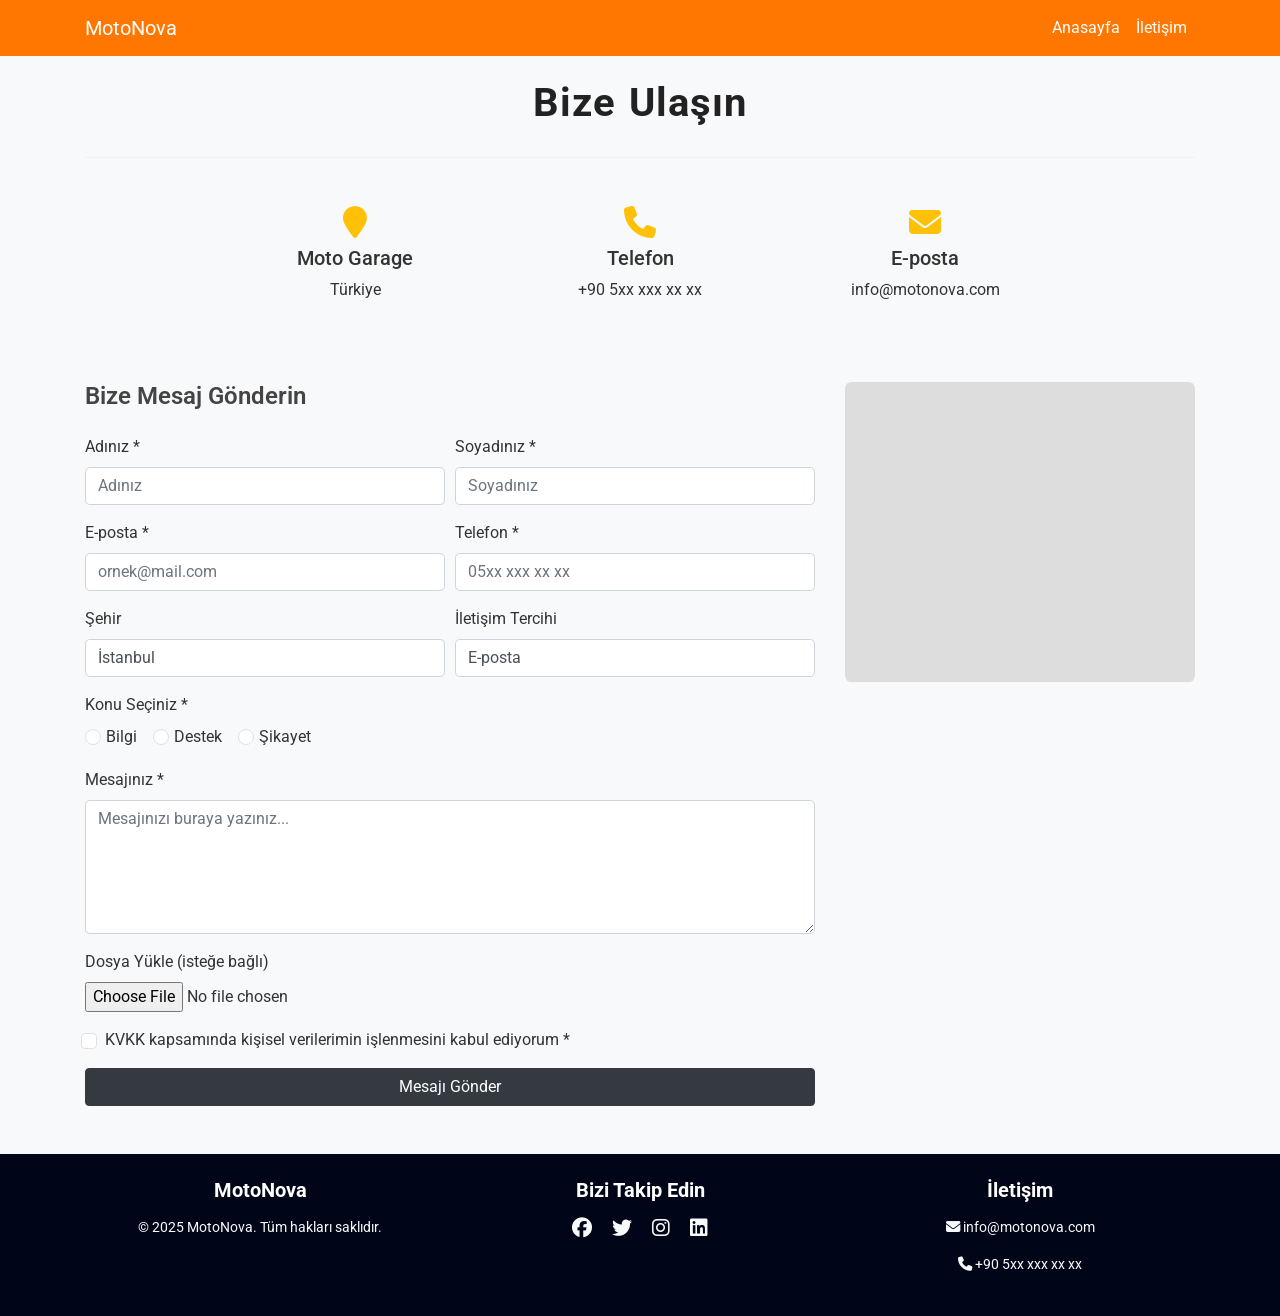
==== iletisim.html @ ec6ee9ca "Add files via upload" ====
<!DOCTYPE html>
<html lang="tr">
  <head>
    <meta charset="UTF-8" />
    <title>İletişim</title>
    <meta name="viewport" content="width=device-width, initial-scale=1.0" />
    <link
      href="https://cdn.jsdelivr.net/npm/bootstrap@5.3.0/dist/css/bootstrap.min.css"
      rel="stylesheet"
    />
    <link rel="stylesheet" href="css/style.css" />
    <link
      href="https://fonts.googleapis.com/css?family=Roboto"
      rel="stylesheet"
    />
    <link
      rel="stylesheet"
      href="https://maxcdn.bootstrapcdn.com/bootstrap/4.0.0-beta.2/css/bootstrap.min.css"
      integrity="sha384-PsH8R72JQ3SOdhVi3uxftmaW6Vc51MKb0q5P2rRUpPvrszuE4W1povHYgTpBfshb"
      crossorigin="anonymous"
    />
    <link
      href="https://maxcdn.bootstrapcdn.com/font-awesome/4.7.0/css/font-awesome.min.css"
      rel="stylesheet"
      integrity="sha384-wvfXpqpZZVQGK6TAh5PVlGOfQNHSoD2xbE+QkPxCAFlNEevoEH3Sl0sibVcOQVnN"
      crossorigin="anonymous"
    />

    <title>MotoNova</title>
    <link
      rel="stylesheet"
      href="https://cdnjs.cloudflare.com/ajax/libs/font-awesome/6.5.0/css/all.min.css"
    />
    <link rel="stylesheet" href="CSS/style.css" />
  </head>
  <body>
    <nav class="navbar navbar-expand-md navbar-dark fixed-top">
      <div class="container">
        <a class="navbar-brand" href="#">MotoNova</a>
        <button
          class="navbar-toggler"
          type="button"
          data-toggle="collapse"
          data-target="#navbarsExampleDefault"
          aria-controls="navbarsExampleDefault"
          aria-expanded="false"
          aria-label="Toggle navigation"
        >
          <span class="navbar-toggler-icon"></span>
        </button>

        <div
          class="collapse navbar-collapse justify-content-end"
          id="navbarsExampleDefault"
        >
          <ul class="navbar-nav">
            <li class="nav-item">
              <a class="nav-link" href="index.html">Anasayfa </a>
            </li>

            <li class="nav-item">
              <a class="nav-link" href="iletisim.html">İletişim </a>
            </li>
          </ul>
        </div>
      </div>
    </nav>

    <section id="contact" class="contact-section py-5 bg-light">
      <div class="container">
        <div class="sectionHead text-center mb-4">Bize Ulaşın</div>
        <hr class="mb-5" />

        <div class="row text-center justify-content-center mb-5">
          <div class="col-md-3 mb-3">
            <i class="fa fa-map-marker fa-2x text-warning mb-2"></i>
            <h5>Moto Garage</h5>
            <p>Türkiye</p>
          </div>
          <div class="col-md-3 mb-3">
            <i class="fa fa-phone fa-2x text-warning mb-2"></i>
            <h5>Telefon</h5>
            <p>+90 5xx xxx xx xx</p>
          </div>
          <div class="col-md-3 mb-3">
            <i class="fa fa-envelope fa-2x text-warning mb-2"></i>
            <h5>E-posta</h5>
            <p>info@motonova.com</p>
          </div>
        </div>

        <div class="row">
          <div class="col-md-8">
            <h4 class="mb-4">Bize Mesaj Gönderin</h4>
            <form id="iletisimForm">
              <div class="form-row">
                <div class="form-group col-md-6">
                  <label>Adınız *</label>
                  <input
                    type="text"
                    class="form-control"
                    placeholder="Adınız"
                    required
                  />
                </div>
                <div class="form-group col-md-6">
                  <label>Soyadınız *</label>
                  <input
                    type="text"
                    class="form-control"
                    placeholder="Soyadınız"
                    required
                  />
                </div>
              </div>

              <div class="form-row">
                <div class="form-group col-md-6">
                  <label>E-posta *</label>
                  <input
                    type="email"
                    class="form-control"
                    placeholder="ornek@mail.com"
                    required
                  />
                </div>
                <div class="form-group col-md-6">
                  <label>Telefon *</label>
                  <input
                    type="tel"
                    class="form-control"
                    placeholder="05xx xxx xx xx"
                    required
                  />
                </div>
              </div>

              <div class="form-row">
                <div class="form-group col-md-6">
                  <label>Şehir</label>
                  <select class="form-control">
                    <option>İstanbul</option>
                    <option>Ankara</option>
                    <option>İzmir</option>
                    <option>Antalya</option>
                    <option>Diğer</option>
                  </select>
                </div>
                <div class="form-group col-md-6">
                  <label>İletişim Tercihi</label>
                  <select class="form-control">
                    <option>E-posta</option>
                    <option>Telefon</option>
                    <option>SMS</option>
                  </select>
                </div>
              </div>

              <div class="form-group">
                <label>Konu Seçiniz *</label><br />
                <div class="form-check form-check-inline">
                  <input
                    class="form-check-input"
                    type="radio"
                    name="konu"
                    value="Bilgi"
                    required
                  />
                  <label class="form-check-label">Bilgi</label>
                </div>
                <div class="form-check form-check-inline">
                  <input
                    class="form-check-input"
                    type="radio"
                    name="konu"
                    value="Destek"
                  />
                  <label class="form-check-label">Destek</label>
                </div>
                <div class="form-check form-check-inline">
                  <input
                    class="form-check-input"
                    type="radio"
                    name="konu"
                    value="Şikayet"
                  />
                  <label class="form-check-label">Şikayet</label>
                </div>
              </div>

              <div class="form-group">
                <label>Mesajınız *</label>
                <textarea
                  class="form-control"
                  rows="5"
                  placeholder="Mesajınızı buraya yazınız..."
                  required
                ></textarea>
              </div>

              <div class="form-group">
                <label>Dosya Yükle (isteğe bağlı)</label>
                <input type="file" class="form-control-file" />
              </div>

              <div class="form-check mb-3">
                <input class="form-check-input" type="checkbox" required />
                <label class="form-check-label">
                  KVKK kapsamında kişisel verilerimin işlenmesini kabul ediyorum
                  *
                </label>
              </div>

              <button type="submit" class="btn btn-dark btn-block">
                Mesajı Gönder
              </button>
            </form>
          </div>
          <div class="col-md-4 mb-4">
            <div class="map-container" style="height: 300px">
              <iframe
                src="https://www.google.com/maps/embed?pb=..."
                width="100%"
                height="100%"
                style="border: 0"
                allowfullscreen=""
                loading="lazy"
                referrerpolicy="no-referrer-when-downgrade"
              ></iframe>
            </div>
          </div>
        </div>
      </div>
    </section>

    <footer class="footer text-light py-4">
      <div class="container text-center">
        <div class="row">
          <div class="col-md-4 mb-3 mb-md-0">
            <h5>MotoNova</h5>
            <p>© 2025 MotoNova. Tüm hakları saklıdır.</p>
          </div>
          <div class="col-md-4 mb-3 mb-md-0">
            <h5>Bizi Takip Edin</h5>
            <a href="#" class="text-light mx-2"
              ><i class="fab fa-facebook fa-lg"></i
            ></a>
            <a href="#" class="text-light mx-2"
              ><i class="fab fa-twitter fa-lg"></i
            ></a>
            <a href="#" class="text-light mx-2"
              ><i class="fab fa-instagram fa-lg"></i
            ></a>
            <a href="#" class="text-light mx-2"
              ><i class="fab fa-linkedin fa-lg"></i
            ></a>
          </div>
          <div class="col-md-4">
            <h5>İletişim</h5>
            <p><i class="fa fa-envelope"></i> info@motonova.com</p>
            <p><i class="fa fa-phone"></i> +90 5xx xxx xx xx</p>
          </div>
        </div>
      </div>
    </footer>

    <script
      src="https://code.jquery.com/jquery-3.3.1.slim.min.js"
      integrity="sha384-q8i/X+965DzO0rT7abK41JStQIAqVgRVzpbzo5smXKp4YfRvH+8abtTE1Pi6jizo"
      crossorigin="anonymous"
    ></script>
    <script
      src="https://cdnjs.cloudflare.com/ajax/libs/popper.js/1.14.3/umd/popper.min.js"
      integrity="sha384-ZMP7rVo3mIykV+2+9J3UJ46jBk1d4Ym5z95cZP2i6v7l0RyfYv1dRY0Qf06C5Xbk"
      crossorigin="anonymous"
    ></script>
    <script
      src="https://stackpath.bootstrapcdn.com/bootstrap/4.1.3/js/bootstrap.min.js"
      integrity="sha384-ChfqqxuZUCnJSK3+MXmPNIyE6ZbWh2IMqE241rYiqJxyMiZ6OW/JmZQ5stwEULTy"
      crossorigin="anonymous"
    ></script>
    <script src="JS/script.js"></script>
    <script src="https://cdn.jsdelivr.net/npm/bootstrap@5.3.0/dist/js/bootstrap.bundle.min.js"></script>
  </body>
</html>
---- CSS/style.css ----
*,
*::after,
*::before {
  box-sizing: border-box;
  margin: 0;
  padding: 0;
}

html,
body {
  overflow-x: hidden;
  font-family: 'Roboto', 'Segoe UI', Tahoma, Geneva, Verdana, sans-serif;
  width: 100vw;
}

.wellcome {
  height: 100vh;
  width: 100vw;
  display: block;
  position: relative;
  background-image: linear-gradient(rgba(0, 0, 0, 0.7), rgba(0, 0, 0, 0.6)), url('../img/bike.jpg');
  background-repeat: no-repeat;
  background-attachment: fixed;
  background-size: cover;
  z-index: 1;
}

.wellcomeMsg {
  display: block;
  position: absolute;
  top: 50%;
  left: 50%;
  z-index: 5;
  transform: translate(-50%, -50%);
  color: #fff;
  text-align: center;
}

.wellcomeMsg .headTag {
  font-size: 80px;
  font-weight: bold;
  letter-spacing: 15px;
  text-transform: uppercase;
}

.wellcomeMsg .subTag,
.sectionHead {
  font-size: 20px;
  padding: 25px 0;
  text-transform: capitalize;
  letter-spacing: 1px;
  word-spacing: 1.5px;
}

section {
  display: block;
  padding: 40px 0;
  width: 100%;
}

section:nth-child(even) {
  background-color: white;
}

section:nth-child(odd) {
  background-color: #f0f0f0;
}

#shop {
  background-color: rgba(0, 0, 0, 0);
}

.sectionHead {
  text-align: center;
  font-size: 40px;
  margin: 25px 0;
  padding: 0;
  font-weight: bold;
}

.box {
  text-align: center;
  transition: all 0.2s ease-out;
  padding: 24px 4px;
  background-color: #010518;
  color: #fff;
  box-shadow: 9px 9px 16px 0px rgba(0, 0, 0, 0.25);
}

.box:hover {
  background-color: black;
  transform: scale(1.1);
  color: #fff;
}

.box>p {
  width: 85%;
  text-align: center;
  margin-top: 0;
  transform: translate(10%, 0%);
}

.box>.icon {
  font-size: 40px;
  border: 2px solid #fff;
  padding: 25px;
  border-radius: 50%;
  width: 45%;
  display: block;
  margin-left: 28%;
  margin-bottom: 10px;
}

.box>h4 {
  padding: 20px 0;
  font-weight: bold;
}

.sectionSubHead {
  font-size: 24px;
  font-weight: bold;
  letter-spacing: 1px;
  word-spacing: 1.5px;
  margin-bottom: 5px;
  margin-top: 32px;
}

.sectionSubSubHead {
  font-size: 22px;
  letter-spacing: 1px;
  word-spacing: 1.5px;
  margin-bottom: 32px;
  margin-top: 32px;
}

.parallex-section {
  margin: 0;
  padding: 0;
}

.parallex {
  background-repeat: no-repeat;
  background-attachment: fixed;
  background-size: cover;
  z-index: 1;
  display: block;
  height: 40vh;
  width: 100vw;
}

#parallex-set-1 {
  background-image: linear-gradient(rgba(0, 0, 0, 0.4), rgba(0, 0, 0, 0.4)), url('../img/road.jpg');
}

#parallex-set-2 {
  background-image: linear-gradient(rgba(0, 0, 0, 0.4), rgba(0, 0, 0, 0.4)), url('../img/back.jpg');
}

#parallex-set-3 {
  background-image: linear-gradient(rgba(0, 0, 0, 0.4), rgba(0, 0, 0, 0.4)), url('../img/bike3.jpg');
}

.item-box {
  position: relative;
  width: 100%;
  height: 100%;
  color: #fff;
  box-shadow: 9px 6px 13px rgba(0, 0, 0, 0.32);
  transition: all 0.2s;
}

.item-box:hover {
  transform: scale(1.2);
}

.item-box .item-box-img {
  width: 100%;
  height: 100%;
  z-index: 15;
  background-image: linear-gradient(rgba(0, 0, 0, 0.5), rgba(0, 0, 0, 0.7));
}

.item-box .item-box-img>img {
  width: 100%;
  height: 100%;
  position: relative;
  z-index: -1;
}

.item-box-head {
  position: absolute;
  top: 0;
  left: 0;
  padding: 14px;
  margin-left: 21px;
  padding-left: 0;
  font-size: 25px;
  font-weight: bold;
  letter-spacing: 1px;
}

.item-box .item-box-sub-text {
  position: absolute;
  left: 0;
  top: 4px;
  line-height: 1;
  margin: 52px 8px;
  margin-left: 21px;
  width: 80%;
  font-style: italic;
  font-size: 13px;
  color: #e6e6e6;
}

.item-box .item-box-btn {
  position: absolute;
  left: 0;
  top: 8px;
  margin: 105px 8px;
  margin-left: 22px;
  font-size: 14px;
  padding: 5px 18px;
  color: #fff;
  background-color: #e47618;
  border: 0;
  cursor: pointer;
  transition: all 0.2s ease-in;
}

.item-box .item-box-btn:hover {
  background-color: #0e80cc;
}

.card-img-top {
  max-height: 190px;
}

.card {
  margin: 15px 0;
  cursor: pointer;
  box-shadow: 9px 9px 16px 0px rgba(0, 0, 0, 0.25);
}


.price-table {
  margin-top: 30px;
  font-family: 'Roboto', sans-serif;
  font-size: 16px;
}

.price-table th,
.price-table td {
  text-align: center;
  vertical-align: middle;
}

.price-table thead th {
  background-color: #343a40;

  color: white;
}

.price-table tbody tr:hover {
  background-color: #f8f9fa;

}

.faq-question {
  width: 100%;
  background-color: #010518;
  color: white;
  border: none;
  padding: 15px 20px;
  text-align: left;
  font-size: 18px;
  cursor: pointer;
  outline: none;
  border-radius: 5px;
  margin-bottom: 5px;
  transition: background-color 0.3s ease;
}

.faq-question:hover {
  background-color: #012d58;
}

.faq-answer {
  max-height: 0;
  overflow: hidden;
  transition: max-height 0.4s ease;
  background-color: #f8f9fa;
  padding: 0 20px;
  border-radius: 0 0 5px 5px;
  margin-bottom: 15px;
}

.faq-answer p {
  margin: 15px 0;
  color: #333;
}

.faq-item.active .faq-answer {
  max-height: 200px;

  padding: 15px 20px;
}

.contact-section {
  background-color: #f9fafb;
  color: #333;
  font-family: 'Roboto', sans-serif;
}

.contact-section .sectionHead {
  font-weight: 700;
  font-size: 2.5rem;
  color: #222;
}

.contact-section h4 {
  font-weight: 600;
  color: #444;
}

.contact-section form .form-control {
  border-radius: 0.3rem;
  border: 1.5px solid #ced4da;
  transition: border-color 0.3s ease;
}

.contact-section form .form-control:focus {
  border-color: #007bff;
  box-shadow: none;
}

.contact-section button.btn-primary {
  background-color: #007bff;
  border: none;
  border-radius: 0.3rem;
  transition: background-color 0.3s ease;
}

.contact-section button.btn-primary:hover {
  background-color: #0056b3;
}

.contact-info li {
  font-size: 1.1rem;
  margin-bottom: 15px;
}

.contact-info i {
  font-size: 1.2rem;
}

.map-container {
  width: 100%;
  height: 200px;
  background-color: #ddd;
  border-radius: 0.4rem;

}

.footer {
  font-family: 'Roboto', sans-serif;
  background-color: #010518;
  color: #ddd;
}

.footer h5 {
  font-weight: 700;
  margin-bottom: 15px;
  color: #fff;
}

.footer p {
  font-size: 0.9rem;
  line-height: 1.5;
}

.footer-links li {
  margin-bottom: 10px;
}

.footer-links li a {
  color: #bbb;
  text-decoration: none;
  transition: color 0.3s ease;
}

.footer-links li a:hover {
  color: #007bff;
}

.social-icons a {
  color: #bbb;
  font-size: 1.4rem;
  margin-right: 15px;
  transition: color 0.3s ease;
  text-decoration: none;
}

.social-icons a:hover {
  color: #007bff;
}

.footer-divider {
  border-color: #444;
  margin: 20px 0;
}

@media (max-width: 576px) {
  .footer .row>div {
    text-align: center;
  }

  .social-icons a {
    margin-right: 10px;
  }
}

.footer a:hover {
  color: #ffc107;

  text-decoration: none;
}


.team .member {
  position: relative;
}

.team .member .member-img {
  margin: 0 80px;
  border-radius: 50%;
  overflow: hidden;
  position: relative;
}

@media (max-width: 1024px) {
  .team .member .member-img {
    margin: 0 60px;
  }
}

.team .member .member-img img {
  position: relative;
  z-index: 1;
}

.team .member .member-img .social {
  position: absolute;
  inset: 0;
  background-color: rgba(0, 0, 0, 0.6);
  display: flex;
  justify-content: center;
  align-items: center;
  z-index: 2;
  padding-bottom: 20px;
  transition: 0.3s;
  visibility: hidden;
  opacity: 0;
}

.team .member .member-img .social a {
  transition: 0.3s;
  color: #fff;
  font-size: 20px;
  margin: 0 8px;
}

.team .member .member-img .social a:hover {
  color: var(--color-primary);
}

.team .member .member-info {
  margin-top: 30px;
}

.team .member .member-info h4 {
  font-weight: 700;
  margin-bottom: 6px;
  font-size: 18px;
  color: var(--color-secondary);
}

.team .member .member-info span {
  font-style: italic;
  display: block;
  font-size: 15px;
  color: #838893;
  margin-bottom: 10px;
}

.team .member .member-info p {
  margin-bottom: 0;
  font-size: 14px;
}

.team .member:hover .member-img .social {
  padding-bottom: 0;
  visibility: visible;
  opacity: 1;
}


.about h2 {
  font-size: 48px;
  font-weight: 700;
  font-family: var(--font-secondary);
  margin: 30px 0;
}

@media (min-width: 991px) {
  .about h2 {
    max-width: 65%;
    margin: 0 0 80px 0;
  }
}

.about .our-story {
  padding: 40px;
  background-color: #f5f6f7;
}

@media (min-width: 991px) {
  .about .our-story {
    padding-right: 35%;
  }
}

.about .our-story h4 {
  text-transform: uppercase;
  font-size: 18px;
  color: #838893;
}

.about .our-story h3 {
  font-size: 36px;
  font-weight: 700;
  margin-bottom: 20px;
  color: var(--color-secondary);
}

.about .our-story p:last-child {
  margin-bottom: 0;
}

.about ul {
  list-style: none;
  padding: 0;
  font-size: 15px;
}

.about ul li {
  padding: 5px 0;
  display: flex;
  align-items: center;
}

.about ul i {
  font-size: 20px;
  margin-right: 4px;
  color: var(--color-primary);
}

.about .watch-video i {
  font-size: 32px;
  transition: 0.3s;
  color: var(--color-primary);
}

.about .watch-video a {
  font-weight: 600;
  color: var(--color-secondary);
  margin-left: 8px;
  transition: 0.3s;
}

.about .watch-video:hover a {
  color: var(--color-primary);
}

.about .about-img {
  min-height: 600px;
  background-size: cover;
  background-position: center;
}

@media (min-width: 992px) {
  .about .about-img {
    position: absolute;
    top: 0;
    right: 0;
  }
}

.map-container {
  position: relative;
  padding-bottom: 56.25%;

  height: 0;
  overflow: hidden;
  max-width: 100%;
}

.map-container iframe {
  position: absolute;
  top: 0;
  left: 0;
  width: 100%;
  height: 100%;
  border: 0;
}

.navbar-dark {
  background-color: #ff7600;

}

.navbar-dark a {
  color: white !important;

}

.navbar-dark a:hover {
  color: rgb(42 19 16) !important;

}

.faq-answer {
  max-height: 0;
  overflow: hidden;
  transition: max-height 0.4s ease, padding 0.4s ease;
  padding: 0 0;
}

.faq-item.active .faq-answer {
  max-height: 500px;

  padding: 10px 0;
}

#backToTop {
  display: none;
  position: fixed;
  bottom: 30px;
  right: 30px;
  z-index: 100;
  background-color: #ff7600;
  color: white;
  border: none;
  border-radius: 80%;
  padding: 12px 16px;
  font-size: 20px;
  cursor: pointer;
  box-shadow: 0 4px 8px rgba(0, 0, 0, 0.2);
  transition: opacity 0.4s ease;
}

#backToTop:hover {
  background-color: #0056b3;
}

.navbar {
  position: fixed;

  top: 0;
  width: 100%;
  transition: background-color 0.3s ease;
  z-index: 1000;

  background-color: #ff7600;

}

.navbar.scrolled {
  background-color: #ff7700d8;

}

.moto-gallery-section {
  max-width: 700px;
  margin: 40px auto;
  text-align: center;
  font-family: 'Segoe UI', Tahoma, Geneva, Verdana, sans-serif;
}

.moto-gallery-section h2 {
  margin-bottom: 20px;
  color: #222;
  font-weight: 700;
}

.gallery-container {
  display: flex;
  align-items: center;
  justify-content: center;
  gap: 15px;
  position: relative;
}

.gallery {
  position: relative;
  width: 600px;
  height: 350px;
  overflow: hidden;
  border-radius: 15px;
  box-shadow: 0 6px 15px rgba(0, 0, 0, 0.2);
}

.gallery-image {
  position: absolute;
  width: 600px;
  height: 350px;
  object-fit: cover;
  top: 0;
  left: 0;
  opacity: 0;
  transition: opacity 0.6s ease-in-out;
  border-radius: 15px;
  user-select: none;
  pointer-events: none;
  z-index: 0;
}

.gallery-image.active {
  opacity: 1;
  pointer-events: auto;
  z-index: 1;
}

.gallery-btn {
  background-color: #ff7600;
  border: none;
  color: white;
  font-size: 28px;
  padding: 12px 18px;
  border-radius: 50%;
  cursor: pointer;
  box-shadow: 0 4px 8px rgba(0, 123, 255, 0.4);
  transition: background-color 0.3s ease, transform 0.2s ease;
  user-select: none;
}

.gallery-btn:hover {
  background-color: #0056b3;
  transform: scale(1.1);
}

#modernClock {
  position: fixed;
  bottom: 20px;
  left: 20px;

  background: rgba(0, 0, 0, 0.75);
  color: #fff;
  font-family: 'Segoe UI', Tahoma, Geneva, Verdana, sans-serif;
  font-size: 16px;
  padding: 12px 20px;
  border-radius: 12px;
  box-shadow: 0 4px 12px rgba(0, 0, 0, 0.3);
  user-select: none;
  z-index: 9999;
  min-width: 140px;
  text-align: center;
  letter-spacing: 1px;
  transition: background 0.3s ease;
}

#modernClock:hover {
  background: rgba(0, 0, 0, 0.9);
}
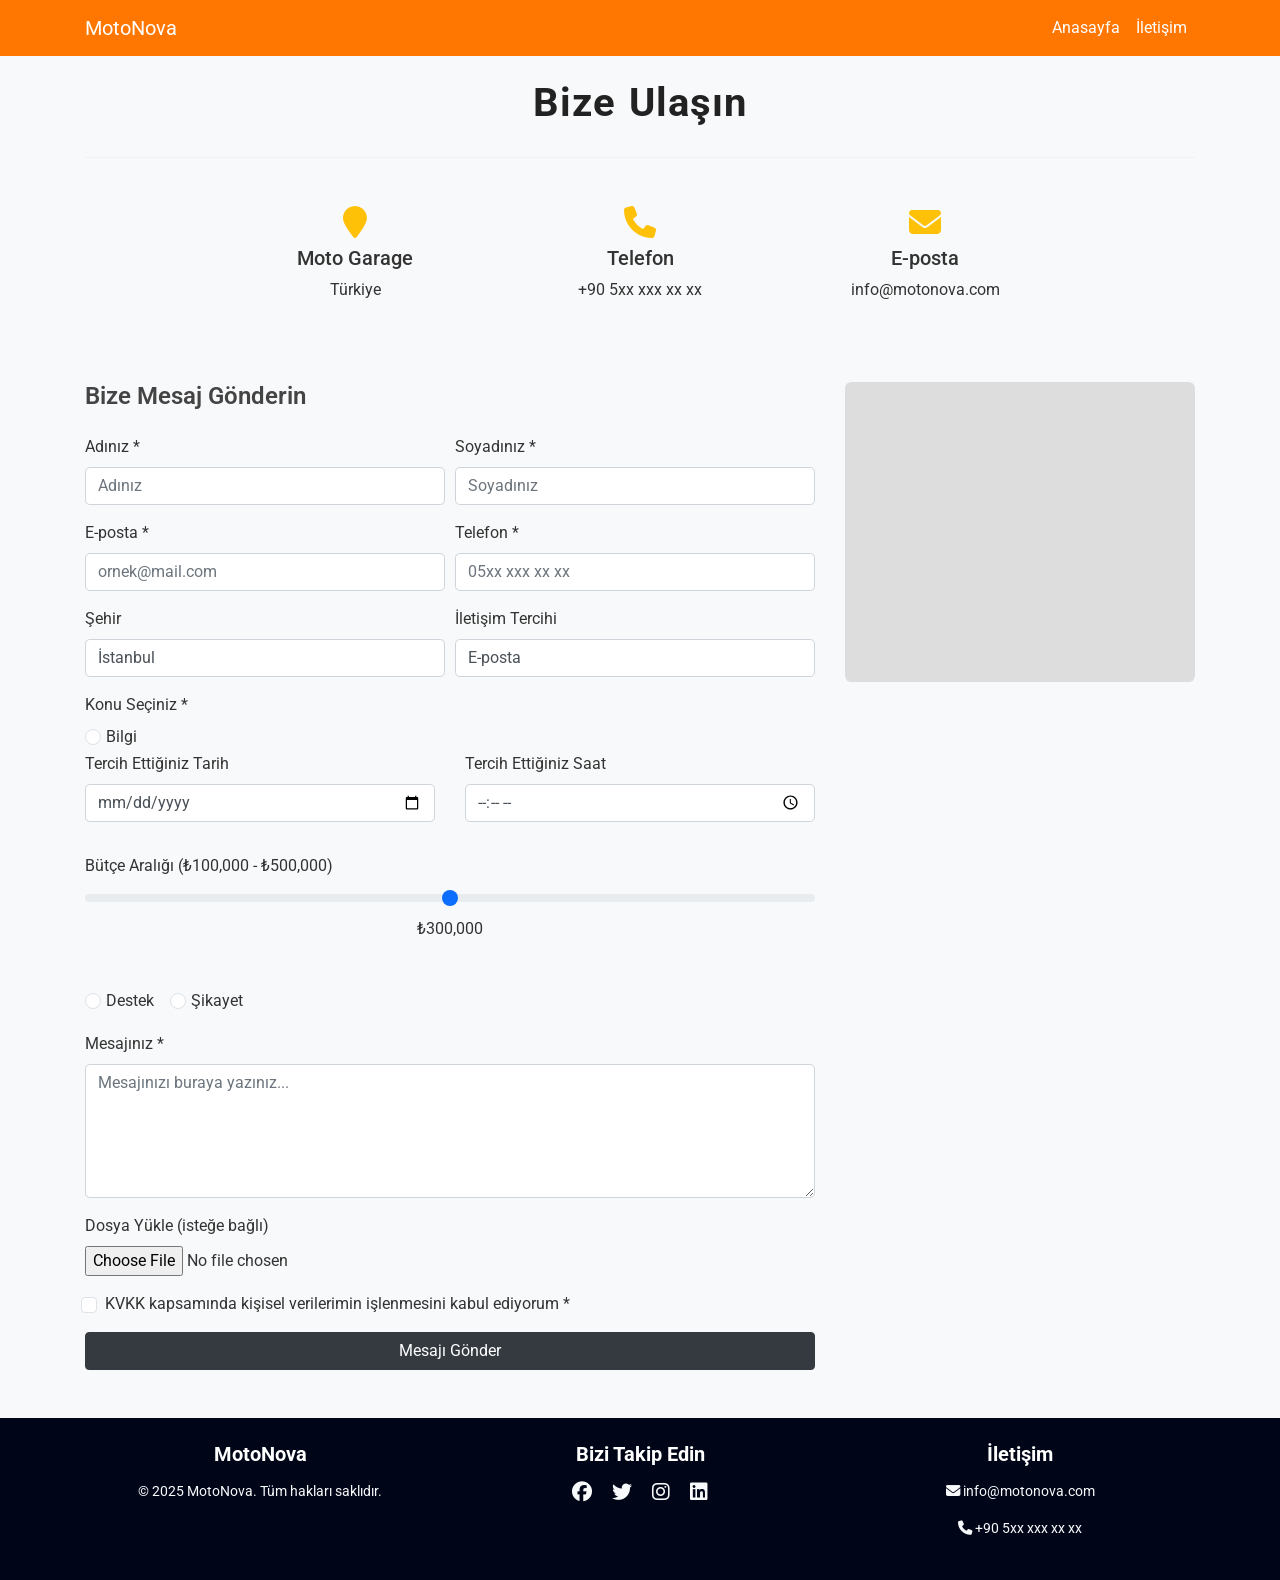
==== commit e3714e62: "iletisim.html" ====
--- a/iletisim.html
+++ b/iletisim.html
@@ -168,6 +168,29 @@
                   />
                   <label class="form-check-label">Bilgi</label>
                 </div>
+                <div class="row mb-3">
+                            
+                            <div class="col-md-6 mb-3">
+                                <label for="prefDate" class="form-label"><span class="label-text">Tercih Ettiğiniz Tarih</span></label>
+                                <input type="date" class="form-control" id="prefDate">
+                            </div>
+                            
+                            
+                            <div class="col-md-6 mb-3">
+                                <label for="prefTime" class="form-label"><span class="label-text">Tercih Ettiğiniz Saat</span></label>
+                                <input type="time" class="form-control" id="prefTime">
+                            </div>
+                        </div>
+                        
+                        
+                        <div class="row mb-3">
+                            
+                            <div class="col-12 mb-3">
+                                <label for="budget" class="form-label"><span class="label-text">Bütçe Aralığı (₺100,000 - ₺500,000)</span></label>
+                                <input type="range" class="form-range" min="100000" max="500000" step="10000" id="budget" oninput="updateBudgetValue(this.value)">
+                                <p class="text-center" id="budgetValue"><span class="range-value">₺300,000</span></p>
+                            </div>
+                        </div>
                 <div class="form-check form-check-inline">
                   <input
                     class="form-check-input"
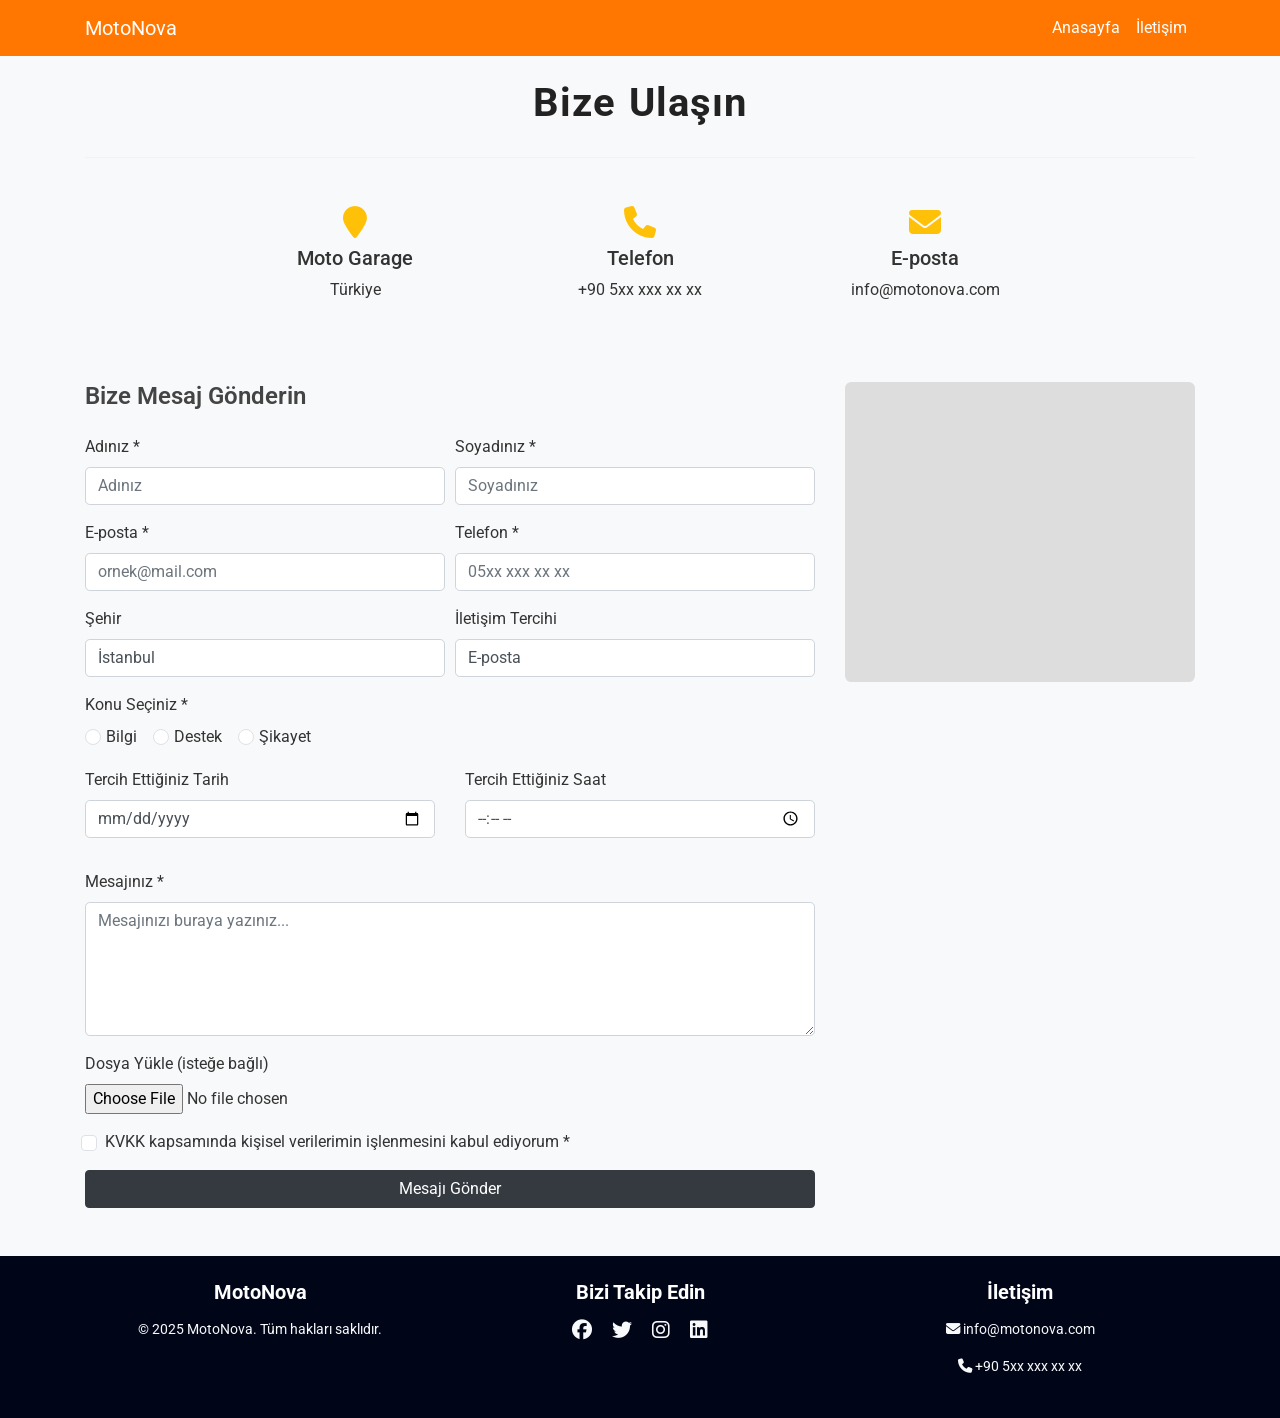
==== commit 09cbacc7: "iletisim.html" ====
--- a/iletisim.html
+++ b/iletisim.html
@@ -168,7 +168,27 @@
                   />
                   <label class="form-check-label">Bilgi</label>
                 </div>
-                <div class="row mb-3">
+                <div class="form-check form-check-inline">
+                  <input
+                    class="form-check-input"
+                    type="radio"
+                    name="konu"
+                    value="Destek"
+                  />
+                  <label class="form-check-label">Destek</label>
+                </div>
+                <div class="form-check form-check-inline">
+                  <input
+                    class="form-check-input"
+                    type="radio"
+                    name="konu"
+                    value="Şikayet"
+                  />
+                  <label class="form-check-label">Şikayet</label>
+                </div>
+              </div>
+
+              <div class="row mb-3">
                             
                             <div class="col-md-6 mb-3">
                                 <label for="prefDate" class="form-label"><span class="label-text">Tercih Ettiğiniz Tarih</span></label>
@@ -181,35 +201,7 @@
                                 <input type="time" class="form-control" id="prefTime">
                             </div>
                         </div>
-                        
-                        
-                        <div class="row mb-3">
-                            
-                            <div class="col-12 mb-3">
-                                <label for="budget" class="form-label"><span class="label-text">Bütçe Aralığı (₺100,000 - ₺500,000)</span></label>
-                                <input type="range" class="form-range" min="100000" max="500000" step="10000" id="budget" oninput="updateBudgetValue(this.value)">
-                                <p class="text-center" id="budgetValue"><span class="range-value">₺300,000</span></p>
-                            </div>
-                        </div>
-                <div class="form-check form-check-inline">
-                  <input
-                    class="form-check-input"
-                    type="radio"
-                    name="konu"
-                    value="Destek"
-                  />
-                  <label class="form-check-label">Destek</label>
-                </div>
-                <div class="form-check form-check-inline">
-                  <input
-                    class="form-check-input"
-                    type="radio"
-                    name="konu"
-                    value="Şikayet"
-                  />
-                  <label class="form-check-label">Şikayet</label>
-                </div>
-              </div>
+        
 
               <div class="form-group">
                 <label>Mesajınız *</label>
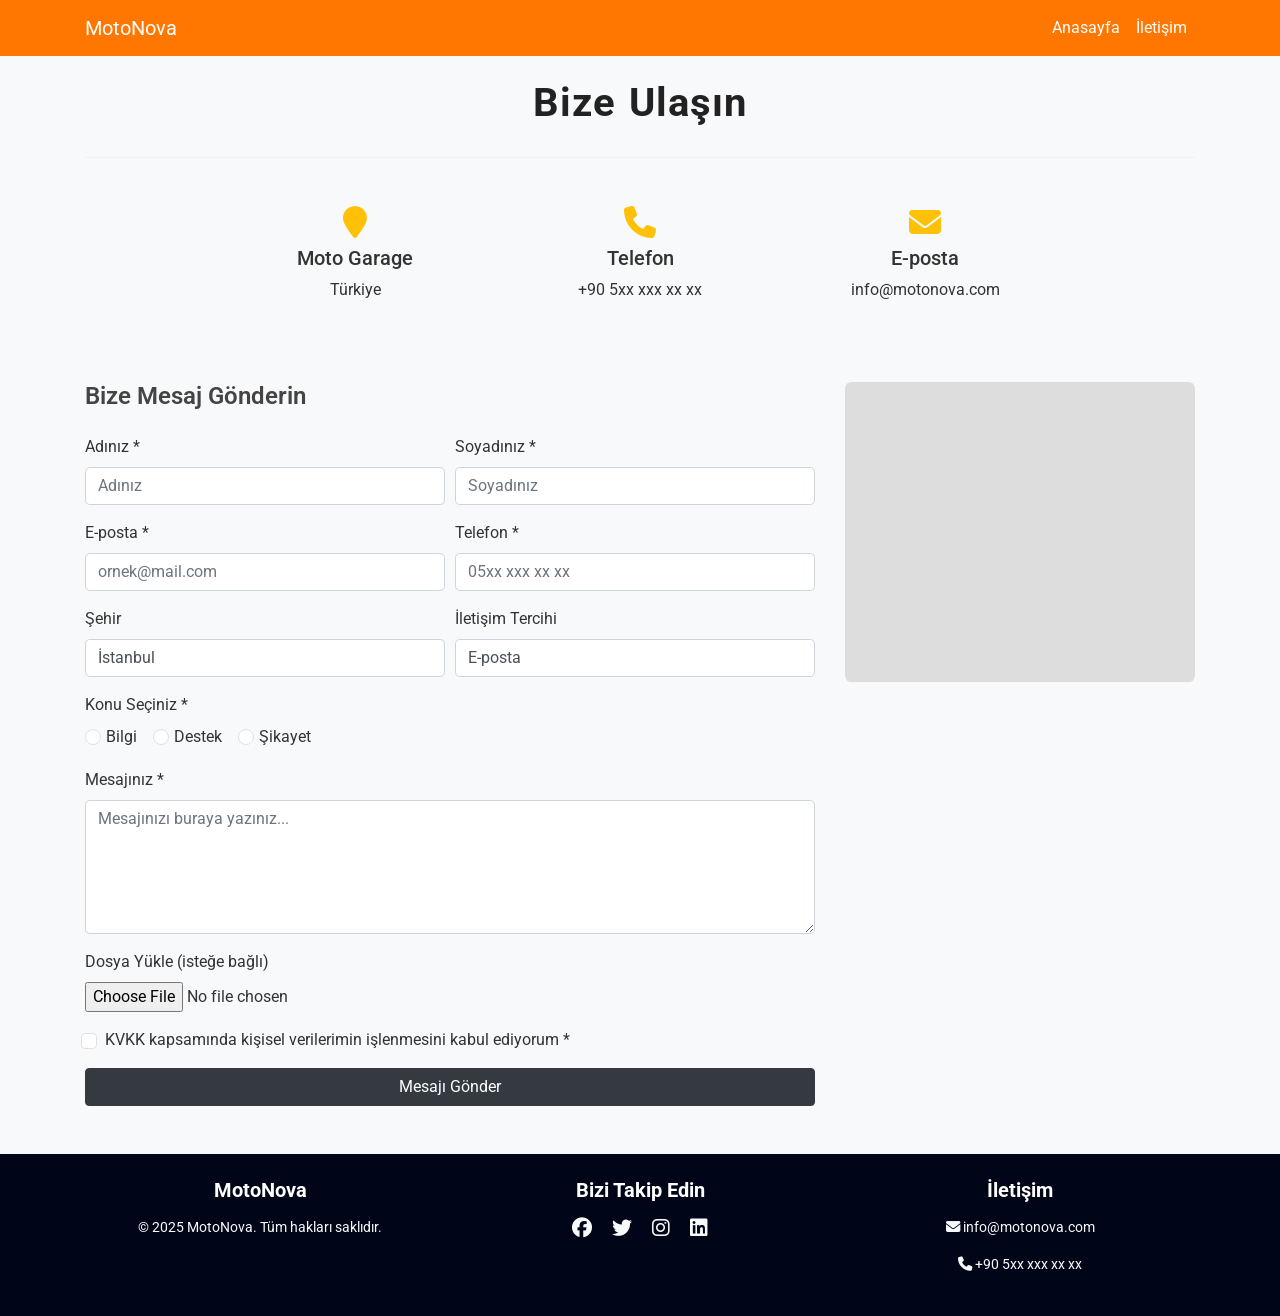
==== commit 96e71e1c: "Add files via upload" ====
--- a/iletisim.html
+++ b/iletisim.html
@@ -188,21 +188,6 @@
                 </div>
               </div>
 
-              <div class="row mb-3">
-                            
-                            <div class="col-md-6 mb-3">
-                                <label for="prefDate" class="form-label"><span class="label-text">Tercih Ettiğiniz Tarih</span></label>
-                                <input type="date" class="form-control" id="prefDate">
-                            </div>
-                            
-                            
-                            <div class="col-md-6 mb-3">
-                                <label for="prefTime" class="form-label"><span class="label-text">Tercih Ettiğiniz Saat</span></label>
-                                <input type="time" class="form-control" id="prefTime">
-                            </div>
-                        </div>
-        
-
               <div class="form-group">
                 <label>Mesajınız *</label>
                 <textarea
